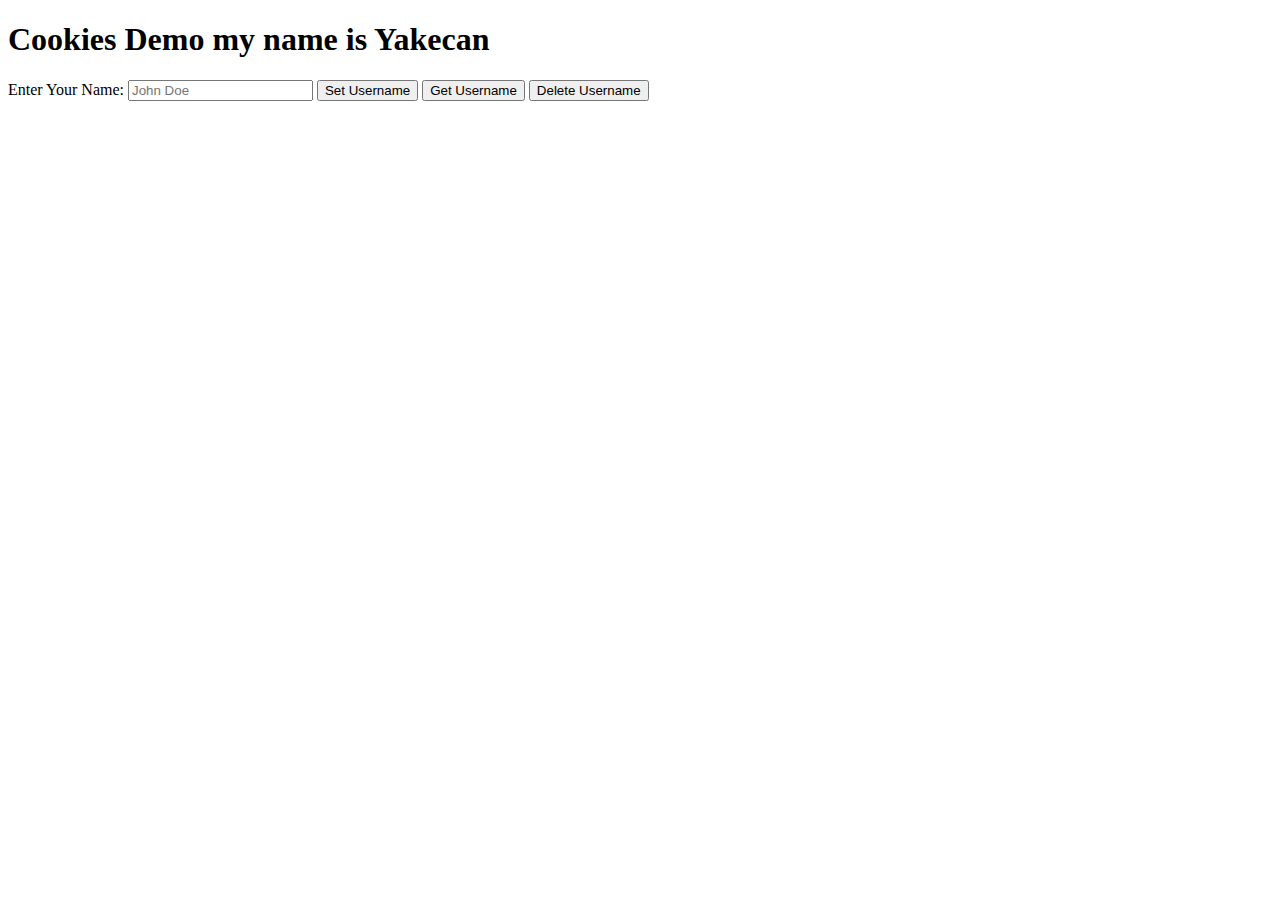
==== index.html @ df2193fa "Add files via upload" ====
<!DOCTYPE html>

<html lang="en">

<head>

    <meta charset="UTF-8">

    <meta name="viewport" content="width=device-width, initial-scale=1.0">

    <title>Cookies Demo</title>

    <link rel="stylesheet" href="styles.css">

</head>

<body>

    <div class="container">

        <h1>Cookies Demo my name is Yakecan</h1>

 

        <div id="cookieInfo">

            <label for="usernameInput">Enter Your Name:</label>

            <input type="text" id="usernameInput" placeholder="John Doe">

            <button onclick="setUsername()">Set Username</button>

            <button onclick="getUsername()">Get Username</button>

            <button onclick="deleteUsername()">Delete Username</button>

            <p id="usernameDisplay"></p>

        </div>

    </div>

    <script src="script.js"></script>

</body>

</html>
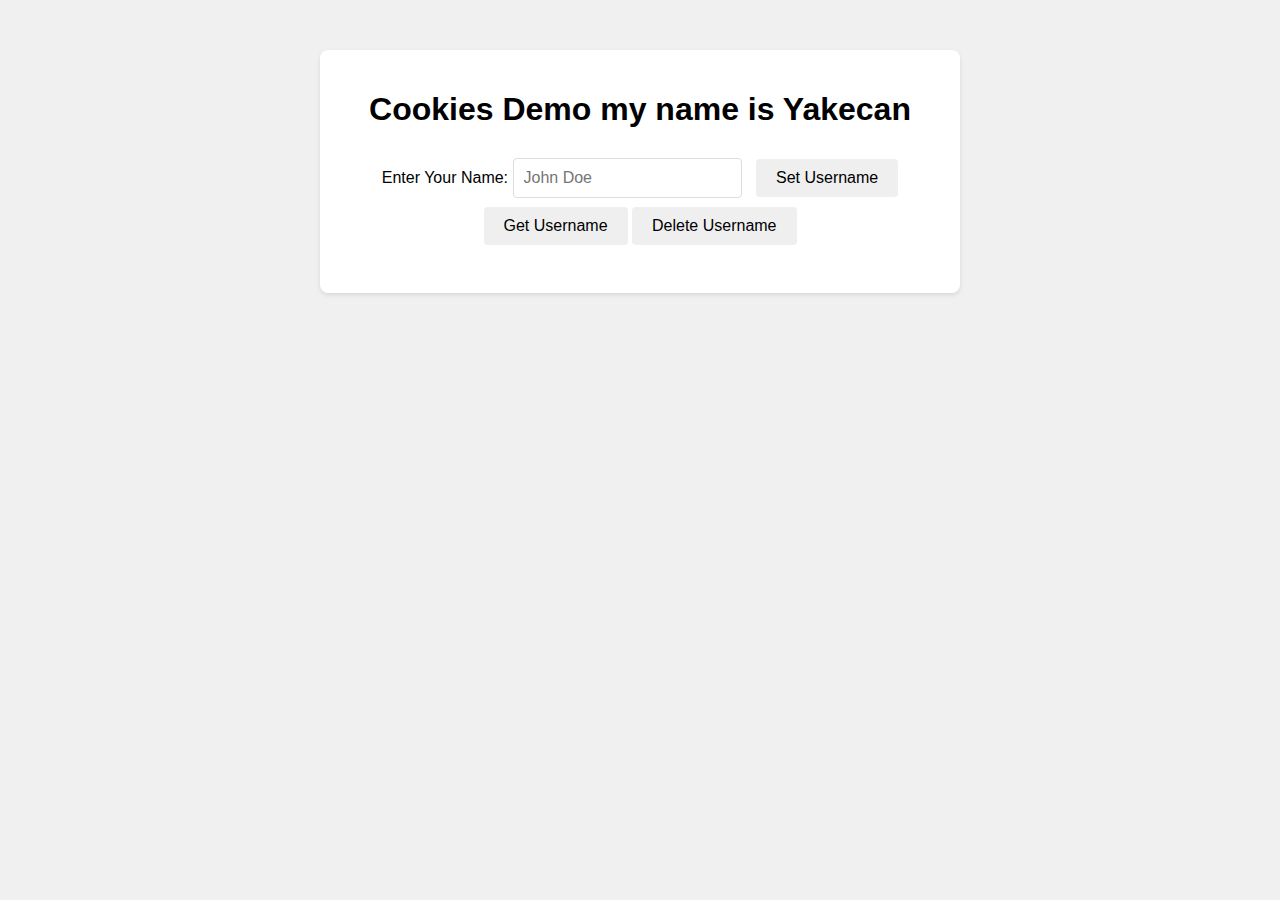
==== commit 7a0ec972: "Add files via upload" ====
--- a/index.html
+++ b/index.html
@@ -10,7 +10,7 @@
 
     <title>Cookies Demo</title>
 
-    <link rel="stylesheet" href="styles.css">
+    <link rel="stylesheet" href="style.css">
 
 </head>
 
--- a/style.css
+++ b/style.css
@@ -0,0 +1,51 @@
+body {
+    font-family: Arial, sans-serif;
+    background-color: #f0f0f0;
+    margin: 0;
+    padding: 0;
+}
+
+.container {
+    max-width: 600px;
+    margin: 50px auto;
+    padding: 20px;
+    background-color: #fff;
+    border-radius: 8px;
+    box-shadow: 0 2px 4px rgba(0, 0, 0, 0.1);
+}
+
+h1 {
+    text-align: center;
+}
+
+#cookieInfo {
+    text-align: center;
+    margin-top: 30px;
+}
+
+input[type="text"] {
+    padding: 10px;
+    font-size: 16px;
+    border: 1px solid #ddd;
+    border-radius: 4px;
+    margin-right: 10px;
+}
+
+button {
+    padding: 10px 20px;
+    font-size: 16px;
+    border: none;
+    border-radius: 4px;
+    cursor: pointer;
+    margin-bottom: 10px;
+}
+
+button:hover {
+    background-color: #007bff;
+    color: #fff;
+}
+
+#usernameDisplay {
+    font-size: 18px;
+    font-weight: bold;
+}
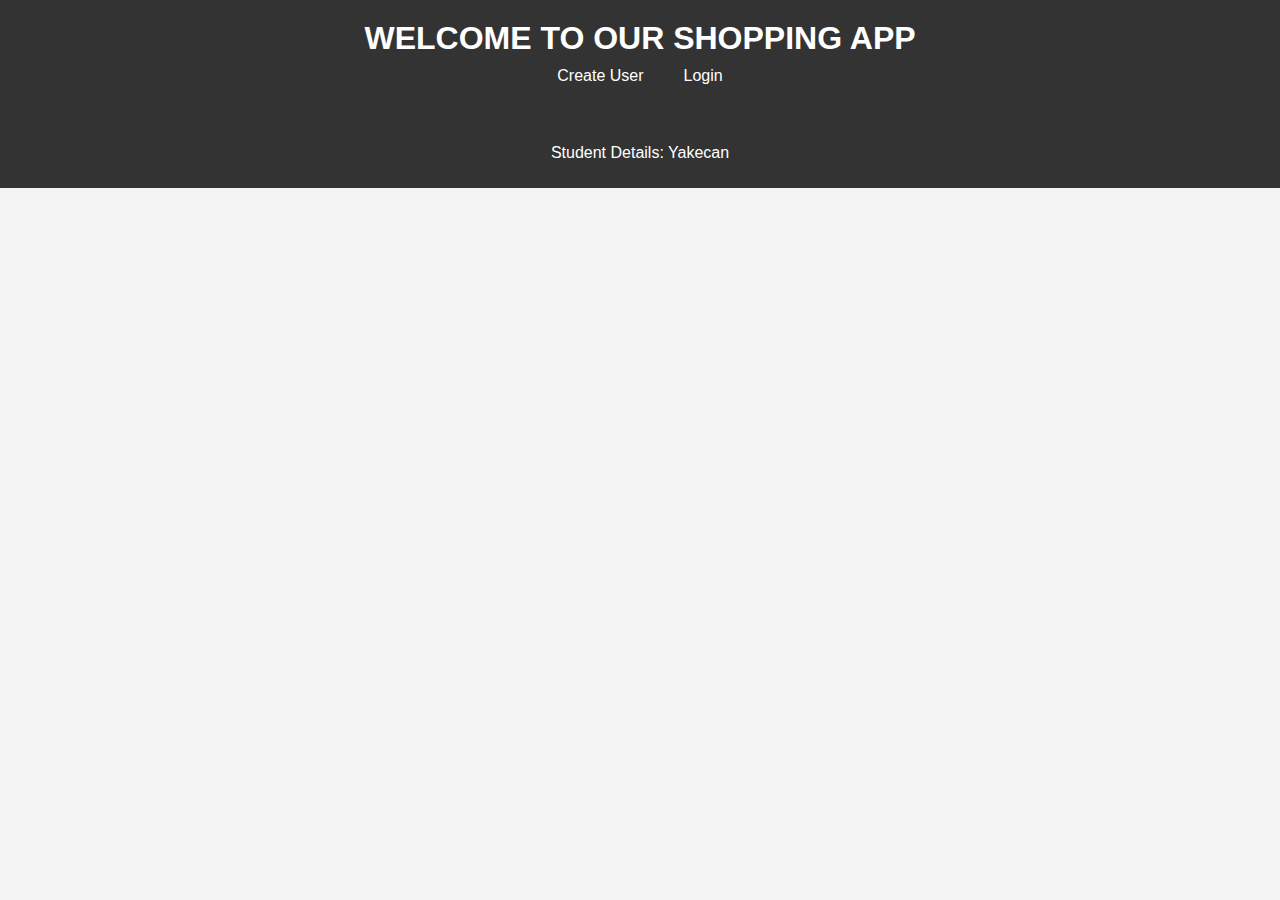
==== commit 9c16d181: "Add files via upload" ====
--- a/index.html
+++ b/index.html
@@ -1,47 +1,43 @@
 <!DOCTYPE html>
+<html lang="en">
+<head>
+    <meta charset="UTF-8">
+    <meta name="viewport" content="width=device-width, initial-scale=1.0">
+    <title>Shopping App</title>
+    <link rel="stylesheet" href="style.css">
+    
+</head>
+<body>
+    <header>
+        <h1>Welcome to our Shopping App</h1>
+        <nav>
+            <ul>
+                <li><a href="#" onclick="showPage('createUserPage')">Create User</a></li>
+                <li><a href="#" onclick="showPage('loginPage')">Login</a></li>
+                
+            </ul>
+        </nav>
+    </header>
 
-<html lang="en">
-
-<head>
-
-    <meta charset="UTF-8">
-
-    <meta name="viewport" content="width=device-width, initial-scale=1.0">
-
-    <title>Cookies Demo</title>
-
-    <link rel="stylesheet" href="style.css">
-
-</head>
-
-<body>
-
-    <div class="container">
-
-        <h1>Cookies Demo my name is Yakecan</h1>
-
- 
-
-        <div id="cookieInfo">
-
-            <label for="usernameInput">Enter Your Name:</label>
-
-            <input type="text" id="usernameInput" placeholder="John Doe">
-
-            <button onclick="setUsername()">Set Username</button>
-
-            <button onclick="getUsername()">Get Username</button>
-
-            <button onclick="deleteUsername()">Delete Username</button>
-
-            <p id="usernameDisplay"></p>
-
-        </div>
-
+    <div id="createUserPage" class="page center">
+        <h2>Create New User</h2>
+        <input type="text" id="username" placeholder="Username">
+        <input type="password" id="password" placeholder="Password">
+        <button onclick="createUser()">Create User</button>
     </div>
+    
+    <div id="loginPage" class="page center">
+        <h2>Login</h2>
+        <input type="text" id="loginUsername" placeholder="Username">
+        <input type="password" id="loginPassword" placeholder="Password">
+        <button onclick="login()">Login</button>
+    </div>
+    
+    <footer>
+        <p>Student Details: Yakecan</p>
+    </footer>
 
     <script src="script.js"></script>
-
+   
 </body>
-
 </html>--- a/style.css
+++ b/style.css
@@ -1,51 +1,235 @@
-body {
-    font-family: Arial, sans-serif;
-    background-color: #f0f0f0;
-    margin: 0;
-    padding: 0;
-}
-
-.container {
-    max-width: 600px;
-    margin: 50px auto;
-    padding: 20px;
-    background-color: #fff;
-    border-radius: 8px;
-    box-shadow: 0 2px 4px rgba(0, 0, 0, 0.1);
-}
-
-h1 {
-    text-align: center;
-}
-
-#cookieInfo {
-    text-align: center;
-    margin-top: 30px;
-}
-
-input[type="text"] {
-    padding: 10px;
-    font-size: 16px;
-    border: 1px solid #ddd;
-    border-radius: 4px;
-    margin-right: 10px;
-}
-
-button {
-    padding: 10px 20px;
-    font-size: 16px;
-    border: none;
-    border-radius: 4px;
-    cursor: pointer;
-    margin-bottom: 10px;
-}
-
-button:hover {
-    background-color: #007bff;
-    color: #fff;
-}
-
-#usernameDisplay {
-    font-size: 18px;
-    font-weight: bold;
-}
+/* Yakecan */
+body {
+    font-family: Arial, sans-serif;
+    background-color: #f4f4f4;
+    margin: 0;
+    padding: 0;
+}
+.center {
+    display: flex;
+    flex-direction: column;
+    justify-content: center;
+    align-items: center;
+    height: 100vh;
+    text-align: center;
+}
+header {
+    background-color: #333;
+    color: #fff;
+    padding: 20px;
+}
+header h1 {  
+    margin: 0;   
+    font-size: 2em;  
+    font-weight: bold;  
+    text-transform: uppercase;   
+    display: flex;  
+    justify-content: center;  
+    align-items: center;  
+}  
+nav {  
+    background-color: #333;   
+}  
+  
+nav ul {  
+    list-style-type: none;  
+    margin: 0;  
+    padding: 0;  
+    display: flex;   
+    justify-content: center;   
+}  
+  
+
+nav ul li {  
+    display: inline-flex; 
+    align-items: center; 
+    margin-right: 10px;  
+    position: relative;   
+}  
+  
+nav ul li:last-child {  
+    margin-right: 0;  
+}  
+  
+ 
+nav ul li a {  
+    color: #fff;  
+    text-decoration: none;  
+    padding: 10px 15px;   
+    display: block;  
+    transition: all 0.3s ease;  
+    border-bottom: 3px solid transparent; 
+}  
+  
+  
+nav ul li a:hover {  
+    color: #f00; 
+    border-bottom-color: #f00; 
+}  
+  
+ 
+nav ul li a::after {  
+    content: '';  
+    display: block;  
+    width: 0;  
+    height: 2px;  
+    background: #f00;  
+    transition: width 0.3s;  
+    position: absolute;  
+    bottom: 0;  
+    left: 50%;  
+    transform: translateX(-50%);  
+}  
+  
+nav ul li a:hover::after {  
+    width: 100%; 
+}  
+
+.page {
+    display: none;
+    padding: 20px;
+}
+
+footer {
+    background-color: #333;
+    color: #fff;
+    text-align: center;
+    padding: 10px;
+}
+
+
+.container, .cart {  
+    display: block; 
+}  
+  
+
+.container {
+    width: 80%;
+    margin: 0 auto;
+    padding: 20px;
+    background-color: #fff;
+    box-shadow: 0 0 10px rgba(0, 0, 0, 0.1);
+    border-radius: 8px;
+}
+  
+.cart {  
+      
+    width: 80%;
+    margin: 0 auto;
+    padding: 20px;
+    background-color: #40dba8;
+    box-shadow: 0 0 10px rgba(0, 0, 0, 0.1);
+    border-radius: 8px;
+}  
+  
+ 
+.clearfix::after {  
+    content: "";  
+    display: table;  
+    clear: both;  
+}  
+h3, h4 {
+    text-align: center;
+    color: #333;
+}
+
+.products {  
+    display: flex;  
+    justify-content: space-around;   
+    flex-wrap: wrap;  
+    padding: 10px;  
+}  
+  
+.product, .cart-item {  
+    display: flex;  
+    flex-direction: column;   
+    align-items: center;   
+    padding: 10px;  
+    margin: 10px;   
+    border: 1px solid #ddd;   
+    border-radius: 4px;   
+    background-color: #fafafa;
+    width: 200px; 
+    box-sizing: border-box;
+} 
+
+  
+
+.product p {  
+    
+    overflow-y: auto;  
+    padding: 10px; 
+    margin: 0;
+    height: 100%; 
+}  
+  
+
+.product p::-webkit-scrollbar {  
+    width: 10px;  
+}  
+  
+.product p::-webkit-scrollbar-track {  
+    background: #f1f1f1;   
+}  
+   
+.product p::-webkit-scrollbar-thumb {  
+    background: #888;   
+}  
+  
+.product p::-webkit-scrollbar-thumb:hover {  
+    background: #555;   
+}
+.quantity-controls {
+    display: flex;
+    align-items: center;
+    margin-top: 10px;
+}
+
+.quantity-controls button {
+    padding: 5px 10px;
+    border: none;
+    border-radius: 4px;
+    background-color: #007bff;
+    color: white;
+    cursor: pointer;
+    transition: background-color 0.3s;
+}
+
+.quantity-controls button:hover {
+    background-color: #0056b3;
+}
+
+.quantity-controls .quantity {
+    margin: 0 10px;
+    font-size: 1.2em;
+}
+
+.total {
+    text-align: right;
+    font-size: 1.2em;
+    margin-top: 20px;
+    color: #333;
+}
+
+button {
+    padding: 10px 20px;
+    border: none;
+    border-radius: 4px;
+    background-color: #28a745;
+    color: white;
+    cursor: pointer;
+    transition: background-color 0.3s;
+    margin-top: 10px;
+}
+
+button:hover {
+    background-color: #218838;
+}
+
+button#clear-cart {
+    background-color: #dc3545;
+}
+
+button#clear-cart:hover {
+    background-color: #c82333;
+}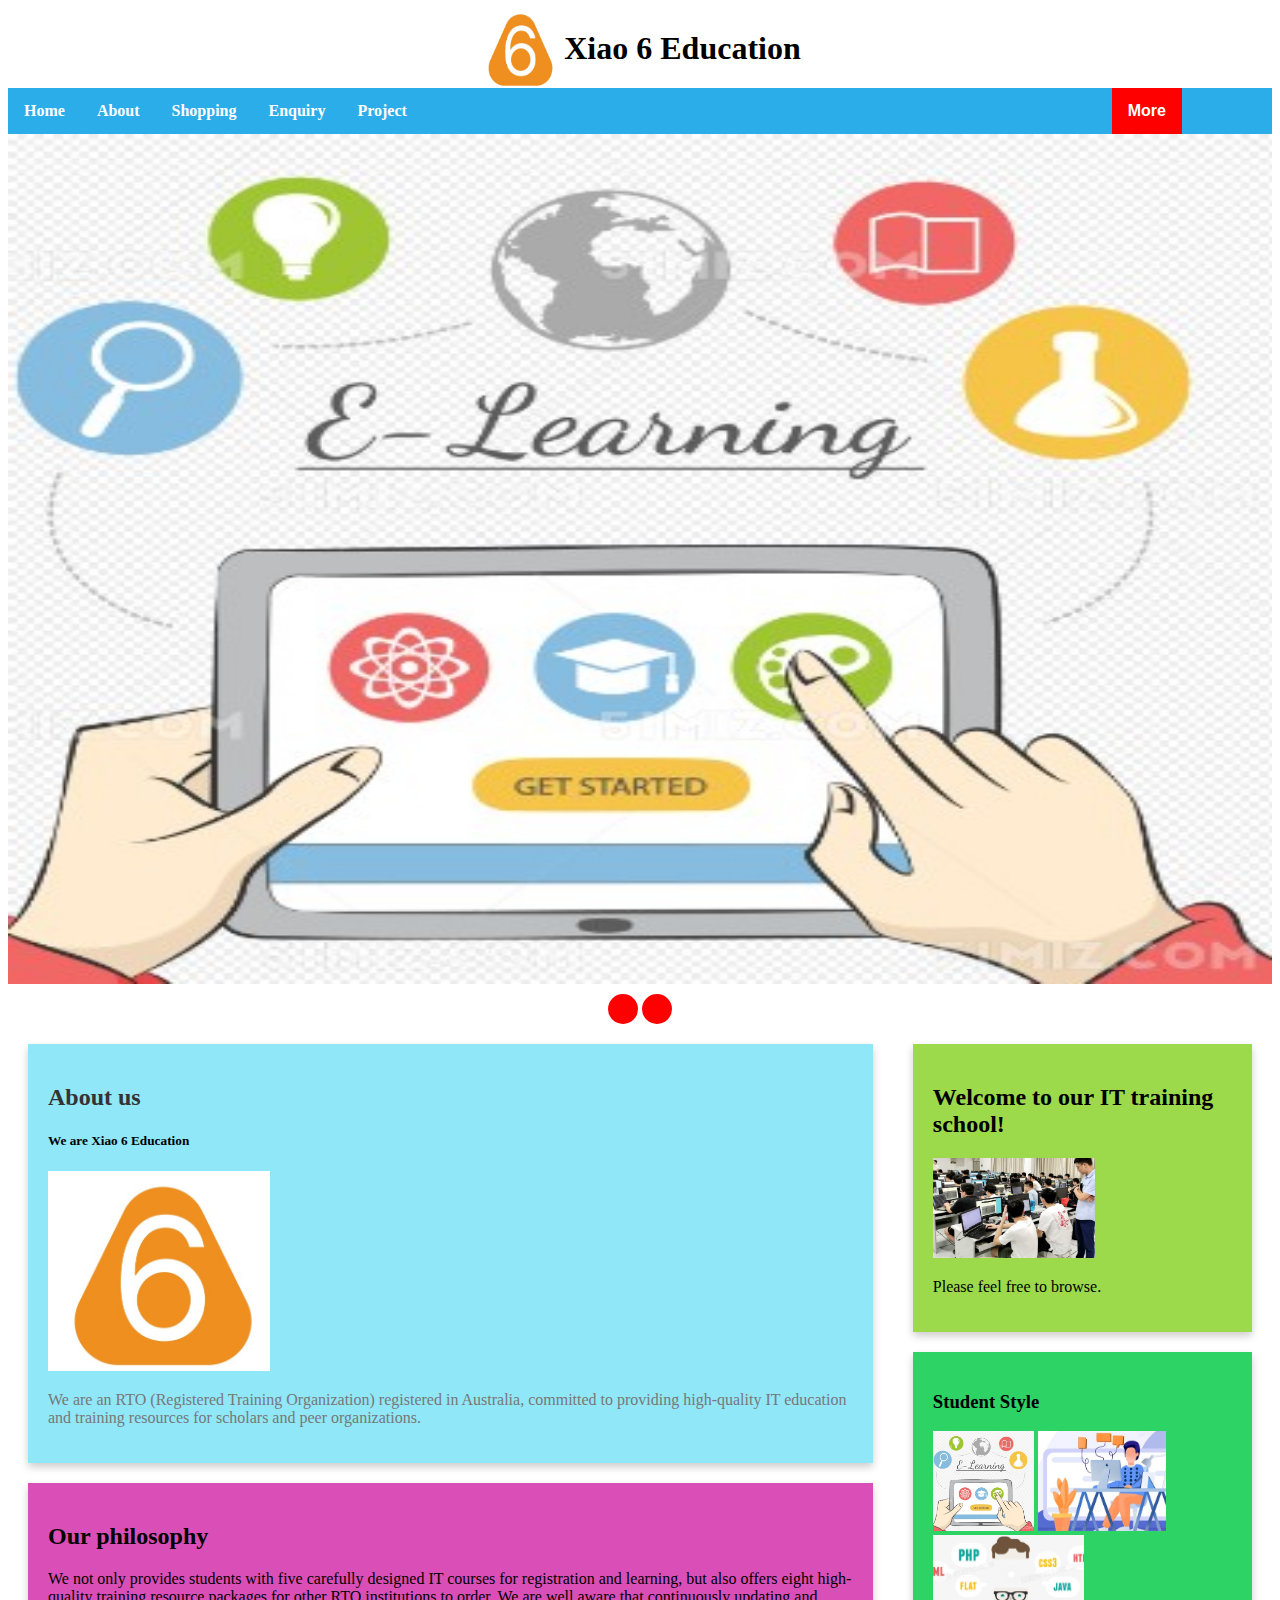
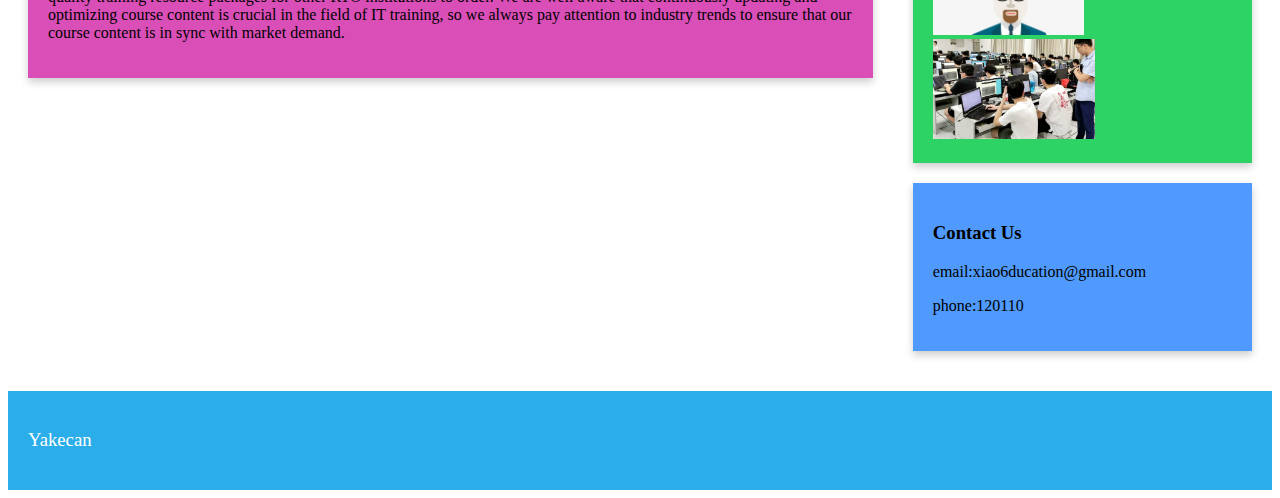
==== commit 29c17bbd: "Add files via upload" ====
--- a/index.html
+++ b/index.html
@@ -1,43 +1,84 @@
-<!DOCTYPE html>
-<html lang="en">
+<!DOCTYPE html>  
+<html lang="en">  
 <head>
-    <meta charset="UTF-8">
-    <meta name="viewport" content="width=device-width, initial-scale=1.0">
-    <title>Shopping App</title>
-    <link rel="stylesheet" href="style.css">
-    
-</head>
+    <link rel="stylesheet" href="1.css">   
+    <meta charset="UTF-8">  
+    <meta name="viewport" content="width=device-width, initial-scale=1.0">  
+    <title>Xiao6 Education</title>  
+</head>  
 <body>
-    <header>
-        <h1>Welcome to our Shopping App</h1>
-        <nav>
-            <ul>
-                <li><a href="#" onclick="showPage('createUserPage')">Create User</a></li>
-                <li><a href="#" onclick="showPage('loginPage')">Login</a></li>
-                
-            </ul>
-        </nav>
-    </header>
-
-    <div id="createUserPage" class="page center">
-        <h2>Create New User</h2>
-        <input type="text" id="username" placeholder="Username">
-        <input type="password" id="password" placeholder="Password">
-        <button onclick="createUser()">Create User</button>
+    <div class="header">
+        <img src="logo.jpg" width="80px" height="80px"><h1>Xiao 6 Education</h1>
+      </div>
+      <div class="topnav">
+        <a href="index.html">Home</a>
+        <a href="about.html">About</a>
+        <a href="courseware.html">Shopping</a>
+        <a href="enquiry.html">Enquiry</a>
+        <a href="project.html">Project</a>
+        <div class="dropdown" style="float:right">  
+            <button onclick="toggleDropdown()" class="dropbtn">More</button>  
+            <div id="myDropdown" class="dropdown-content">  
+              <a href="login.html">Login</a>  
+              <a href="register.html">Register</a>
+                 
+            </div>  
+        </div>
+    </div>         
+    <div class="carousel">  
+      <div class="carousel-item active">  
+        <img src="l1.jpg" alt="1">  
+      </div>  
+      <div class="carousel-item">  
+        <img src="l2.jpg" alt="2">  
+      </div>  
+      <div class="carousel-item">  
+        <img src="l3.jpg" alt="3">  
+      </div>  
     </div>
-    
-    <div id="loginPage" class="page center">
-        <h2>Login</h2>
-        <input type="text" id="loginUsername" placeholder="Username">
-        <input type="password" id="loginPassword" placeholder="Password">
-        <button onclick="login()">Login</button>
+    <div class="carousel-controls">  
+      <button id="prev">Previous</button>  
+      <button id="next">next</button>  
     </div>
-    
-    <footer>
-        <p>Student Details: Yakecan</p>
-    </footer>
-
-    <script src="script.js"></script>
-   
+ <script src="lunbo.js"></script>       
+    <div class="row">
+      <div class="leftcolumn">
+        <div class="card">
+          <h2>About us</h2>
+          <h5>We are Xiao 6 Education</h5>
+          <img src="logo.jpg" alt="1" style="height: 200px;">
+          <p>We are an RTO (Registered Training Organization) registered in Australia, committed to providing high-quality IT education and training resources for scholars and peer organizations.</p>
+        
+        </div>
+        <div class="card2">
+          <h2>Our philosophy</h2>
+          <p>We not only provides students with five carefully designed IT courses for registration and learning, but also offers eight high-quality training resource packages for other RTO institutions to order. We are well aware that continuously updating and optimizing course content is crucial in the field of IT training, so we always pay attention to industry trends to ensure that our course content is in sync with market demand.</p>
+          <p></p>
+        </div>
+      </div>
+      <div class="rightcolumn">
+        <div class="card3">
+          <h2>Welcome to our IT training school!</h2>
+          <img src="l4.jpg" alt="1" style="height: 100px;">
+          <p>Please feel free to browse.</p>
+        </div>
+        <div class="card4">
+          <h3>Student Style</h3>
+          <img src="l1.jpg" alt="1" style="height: 100px;">
+          <img src="l2.jpg" alt="1" style="height: 100px;">
+          <img src="l3.jpg" alt="1" style="height: 100px;">
+          <img src="l4.jpg" alt="1" style="height: 100px;">
+        </div>
+        <div class="card5">
+          <h3>Contact Us</h3>
+          <p>email:xiao6ducation@gmail.com</p>
+          <p>phone:120110</p>
+        </div>
+      </div>
+    </div>  
+ <div class="footer">
+  <h3>Yakecan</h3>
+ </div>
+<script src="cart.js"></script>   
 </body>
-</html>+</html>
--- a/1.css
+++ b/1.css
@@ -0,0 +1,550 @@
+/*Honorary Production by Zekrom*/ 
+/*Title and Navigation Bar*/
+.header{
+    display: flex; 
+    justify-content: center; 
+    align-items: center;   
+    text-align: center; 
+}
+.header img {
+    margin-right: 5px;
+}
+.topnav {  
+    overflow: hidden;  
+    background-color: rgb(43, 173, 233);
+    font-weight: 900;  
+  }  
+    
+  .topnav a {  
+    float: left;  
+    display: block;  
+    color: white;  
+    text-align: center;  
+    padding: 14px 16px;  
+    text-decoration: none;
+    font-weight: 900;  
+  }  
+    
+  .topnav a:hover {  
+    background-color: orangered;  
+    color: white;  
+  }  
+    
+  .dropbtn {  
+    background-color: red;
+    display: block;  
+    color: white;  
+    padding: 14px 16px;  
+    border: none;  
+    cursor: pointer;
+    margin-right: 90px;
+    font-weight: 900;
+    font-size: medium;    
+}
+.dropbtn:hover {   
+  background-color: orangered;  
+  color: white;  
+}
+  
+/* Container style for dropdown content (hidden by default)*/  
+.dropdown-content {  
+    display: none;  
+    position: absolute;
+    background-color: #f9f9f9;  
+    min-width: 160px;  
+    box-shadow: 0px 8px 16px 0px rgba(0,0,0,0.2);  
+    z-index: 1;  
+}  
+  
+/* Link style for dropdown content */  
+.dropdown-content a {  
+    color: black;  
+    padding: 12px 16px;  
+    text-decoration: none;  
+    display: block;  
+    text-align: left;  
+}  
+  
+/* Hover effect of dropdown content links */  
+.dropdown-content a:hover {background-color: red}  
+  
+/* Display the style of dropdown content (when triggered) */  
+.show {display:block;}
+
+.container {
+  max-width: 600px;
+  margin: 50px auto;
+  padding: 20px;
+  background-color: #fff;
+  border-radius: 8px;
+  box-shadow: 0 2px 4px rgba(0, 0, 0, 0.1);
+}
+h1 {
+  text-align: center;
+}
+/*The carousel of the homepage*/
+.carousel {  
+  position: relative;
+  max-width: 100%;  
+  width: auto;  
+  height: 850px;
+  overflow: hidden;  
+} 
+.carousel img {  
+  width: 100%;  
+  height: 100%;   
+  display: block; /* Display images as block level elements to avoid blank spaces at the bottom */  
+}  
+.carousel-item {  
+  position: absolute;
+  width: 100%;  
+  height: 100%;  
+  opacity: 0;  
+  transition: opacity 1s;
+  display: block;  
+}  
+.carousel-item.active {  
+  opacity: 1;  
+}  
+.carousel-controls {  
+  text-align: center;  
+  margin-top: 10px;  
+}  
+.carousel-controls button {  
+  border: none;  
+  background-color:red;  
+  color: #fff;   
+  cursor: pointer;  
+  padding: 10px; 
+  font-size: 0;   
+  width: 30px;  
+  height: 30px;  
+  border-radius: 50%;  
+  outline: none;  
+  transition: background-color 0.3s ease;   
+}  
+.carousel-controls button:hover {  
+  background-color: orangered;  
+}
+.clearfix::after {  
+  content: "";  
+  display: table;  
+  clear: both;  
+}  
+  
+/*Messages on the homepage*/ 
+.leftcolumn {  
+  float: left;  
+  width: 70%; 
+   
+  padding: 20px;  
+  box-sizing: border-box;  
+}  
+  
+ 
+.rightcolumn {  
+  float: right;  
+  width: 30%; 
+ 
+  padding: 20px;  
+  box-sizing: border-box;  
+}  
+  
+ 
+.card {  
+  background-color: rgb(144, 231, 247);  
+  padding: 20px;  
+  margin-bottom: 20px;  
+  box-shadow: 0 4px 8px 0 rgba(0, 0, 0, 0.2);  
+}  
+.card2 {  
+  background-color: rgb(218, 79, 183);  
+  padding: 20px;  
+  margin-bottom: 20px;  
+  box-shadow: 0 4px 8px 0 rgba(0, 0, 0, 0.2);  
+} .card3 {  
+  background-color: rgb(156, 218, 76);  
+  padding: 20px;  
+  margin-bottom: 20px;  
+  box-shadow: 0 4px 8px 0 rgba(0, 0, 0, 0.2);  
+} .card4 {  
+  background-color: rgb(45, 212, 101);  
+  padding: 20px;  
+  margin-bottom: 20px;  
+  box-shadow: 0 4px 8px 0 rgba(0, 0, 0, 0.2);  
+} .card5 {  
+  background-color: rgb(79, 154, 252);  
+  padding: 20px;  
+  margin-bottom: 20px;  
+  box-shadow: 0 4px 8px 0 rgba(0, 0, 0, 0.2);  
+}  
+
+.card h2, .card h3 {  
+  color: #333;  
+}  
+  
+
+.card p {  
+  color: #777;  
+}  
+  
+ 
+.fakeimg {  
+  height: 200px;   
+  background: #aaa;  
+  color: rgb(255, 255, 255);  
+  font-size: 25px;  
+  text-align: center;  
+  line-height: 200px; 
+}  
+  
+
+.rightcolumn .fakeimg {  
+  height: 100px;  
+  line-height: 100px;  
+}
+/*About pages*/
+.about {  
+  display: flex;  
+  align-items: center;  
+  justify-content: space-between;   
+  padding: 10px; 
+  margin-bottom: 20px;
+  margin-top: 20px;  
+} 
+.about h2 {  
+  font-size: 40px;  
+  font-family: 'Arial', sans-serif;  
+  font-weight: bold;   
+  color: #d32424;  
+  text-align: center; 
+  
+} 
+
+.about_text {  
+  width: 50%;   
+  font-size: 25px;  
+  text-align: center;  
+}  
+
+.about_image {  
+  width: 45%; 
+}  
+
+.about_image img {  
+  width: 100%; 
+  height: auto;   
+}
+ 
+/*login form */
+form {  
+        display: flex;  
+        flex-direction: column;  
+        align-items: center;
+        min-height: 70vh ; 
+    }  
+/*Shopping Cart Related*/      
+    .cart-items {  
+        margin-top: 20px;  
+        border: 1px solid #ccc;  
+        padding: 20px;  
+      }  
+      .cart-item {  
+        display: flex;  
+        justify-content: space-between;  
+        align-items: center;  
+        margin-bottom: 20px;  
+      } 
+      #cart-summary span {  
+        font-size: 30px;  
+    } 
+      .cart-item-quantity,  
+      .cart-item-price {  
+        margin-left: 20px;  
+      }  
+      #cart-summary {  
+        margin-top: 20px;  
+        border: 1px solid #ccc;  
+        padding: 10px;  
+      }  
+      .cart-summary-item {  
+        display: flex;  
+        justify-content: space-between;  
+        align-items: center;  
+      }
+      .products, .cart {  
+      margin-bottom: 20px; 
+    }  
+      
+    .products {  
+      display: flex;  
+      flex-wrap: wrap; /* If the number of products exceeds four, they will be displayed in a new lines */  
+      justify-content: space-between; /* Uniformly distributed items, but the spacing between the first and last items and the edge of the container may not be uniform */    
+    }  
+      
+    .product {  
+      flex: 0 0 20%;   
+      margin: 20px;   
+      text-align: center;  
+      box-sizing: border-box;
+      height: 240px;  
+      border: 1px solid #ccc;   
+      padding: 10px;  
+    }
+    .product2 {
+      background-color: #f75f5f;  
+      flex: 0 0 20%;   
+      margin: 20px;   
+      text-align: center;  
+      box-sizing: border-box;
+      height: 240px;  
+      border: 1px solid #f75f5f;   
+      padding: 10px;  
+    }
+    
+      
+   
+      
+    .course {  
+      display: flex;   
+      align-items: flex-start;  
+      border: 1px solid #ccc;  
+      padding: 10px;  
+      box-sizing: border-box; / 
+  }  
+    
+  .course_pic {  
+      flex: 0 0 auto; 
+      margin-right: 10px;  
+  }  
+    
+  .course_pic img {  
+      width: 300px; 
+      height: auto;   
+  }  
+    
+  .course_content {  
+      flex: 1 1 auto;   
+      display: flex;   
+      flex-direction: column; 
+      align-items: flex-start;   
+  }  
+    
+  .register_button {  
+      margin-top: 20px;   
+  }
+/*project*/
+.container5 {  
+  display: flex;  
+  justify-content: space-around; /* Or use space best, Center, etc */  
+  align-items: center;  
+  flex-wrap: wrap; /* If line breaks are needed */  
+}  
+
+.box { 
+  background-color: #71c9ce; 
+  flex: 0 0 20%;  
+  text-align: center;  
+  margin: 10px;  
+  border: 1px solid #71c9ce;  
+  padding: 10px;  
+  box-sizing: border-box;
+  height: 500px;  
+} 
+.box2 {
+  background-color: #a6e3e9;  
+  flex: 0 0 20%;  
+  text-align: center;  
+  margin: 10px;  
+  border: 1px solid #a6e3e9;  
+  padding: 10px;  
+  box-sizing: border-box;
+  height: 500px;  
+}  
+
+.circle-image {  
+  border-radius: 50%; /* Circular image */  
+  width: 150px;   
+  height: 150px;  
+  object-fit: cover; 
+  margin-top: 10px;  
+}  
+
+.box p {  
+  margin-top: 10px;   
+}
+/*To Do Items*/
+#addDiv {
+  width: 600px;
+  height: 40px;
+  display: flex;
+  margin: 20px auto;
+  justify-content: space-between;
+}
+#addDiv>input {
+  width: 79%;
+}
+#addDiv>button {
+  width: 20%;
+  background-color: orange;
+  color: white;
+  border: none;
+}
+#addDiv>button:active {
+  /* Set pseudo class flag*/
+  background-color: gray;
+}
+
+#container6 {
+  display: flex;
+  /*Center two child elements together*/
+  justify-content: center;
+  margin-bottom: 220px;
+}
+#todo {
+  width: 300px;
+}
+#done {
+  width: 300px;
+}
+#todo>h2,
+#done>h2 {
+  height: 40px;
+  background-color: black;
+  color: white;
+  text-align: center;
+  font-size: 20px;
+  line-height: 40px;
+}
+.row1 {
+  height:40px;
+  display:flex;
+  /*Alignment method*/
+  align-items: center;
+}
+.row1>input {
+  margin: 10px;
+}
+.row1>span {
+  width: 60%;
+}
+.row1>button {
+  width: 45;
+  height:30px;
+}
+
+/*calculator*/ 
+.calculator {
+ padding: 30px;
+ display: flex;
+ justify-content: center;
+}
+
+td {
+ width: 20%;
+ padding: 5px;
+}
+
+table {
+ border-radius: 16px;
+ background: #EAECF3;
+ padding: 5px;
+      }
+
+.button {
+ width: 100%;
+ height: 40px;
+ border: 0;
+ border-radius: 16px;
+ box-shadow: inset 1px 1px 1px 0px rgb(230 244 255 / 80%), inset -1px -1px 1px 0px rgb(40 48 85 / 30%), 1px 1px 3px 0px rgb(40 50 85 / 10%);
+ user-select: none;
+ color: #283155;
+ text-shadow: 2px 1px 1px rgb(0 0 0 / 10%);
+ opacity: 2 !important;
+ cursor: pointer;
+ background-image: linear-gradient(135deg, #F4F5F6, #fff);
+ font-size: 16px;
+      }
+
+
+
+
+      .operator {
+          background-image: linear-gradient(133deg, #D9DCE8, #E2E4EF);
+          width: 100%;
+          height: 40px;
+          border: 0;
+          border-radius: 16px;
+          box-shadow: inset 1px 1px 1px 0px rgb(230 244 255 / 80%), inset -1px -1px 1px 0px rgb(40 48 85 / 30%), 1px 1px 3px 0px rgb(40 50 85 / 10%);
+          user-select: none;
+          color: #283155;
+          text-shadow: 2px 1px 1px rgb(0 0 0 / 10%);
+          opacity: 2 !important;
+          cursor: pointer;
+          background-image: linear-gradient(135deg, #F4F5F6, #fff);
+      }
+      .add {
+          height: 90px;
+      }
+      .del-button {
+          background-image: linear-gradient(133deg, #FFA80E, #FFC355);
+          color: #fff;
+          width: 100%;
+          height: 40px;
+          border: 0;
+          border-radius: 16px;
+          box-shadow: inset 1px 1px 1px 0px rgb(230 244 255 / 80%), inset -1px -1px 1px 0px rgb(40 48 85 / 30%), 1px 1px 3px 0px rgb(40 50 85 / 10%);
+          user-select: none;
+          color: #283155;
+          text-shadow: 2px 1px 1px rgb(0 0 0 / 10%);
+          opacity: 2 !important;
+          cursor: pointer;
+         
+          font-size: 16px;
+      }
+
+      .equal-button {
+          box-shadow: inset 1px 1px 1px 0px rgb(223 255 255 / 21%), inset -2px -2px 1px 0px rgb(40 49 85 / 30%), 1px 1px 3px 0px rgb(157 174 167 / 20%);
+          background: #4f6ef2;
+          color: #fff;
+          width: 100%;
+          height: 40px;
+          border: 0;
+          border-radius: 16px;
+          box-shadow: inset 1px 1px 1px 0px rgb(230 244 255 / 80%), inset -1px -1px 1px 0px rgb(40 48 85 / 30%), 1px 1px 3px 0px rgb(40 50 85 / 10%);
+          user-select: none;
+          color: #283155;
+          text-shadow: 2px 1px 1px rgb(0 0 0 / 10%);
+          opacity: 2 !important;
+          cursor: pointer;
+          
+          font-size: 16px;
+      }
+      .result {
+          padding-left: 10px;
+          height: 56px;
+          font-size: 20px;
+          border: 0;
+          border-radius: 18px;
+          background: #fff;
+          box-shadow: inset -1px -1px 1px 0 rgb(223 255 257 / 70%);
+          box-shadow: inset 1px 1px 1px 0 rgb(40 49 86 / 30%);
+          overflow: hidden;
+      }  
+/*footer*/
+  .footer {  
+    clear: both;  
+    width: 100%; 
+    background-color: rgb(43, 173, 233); 
+    color: white;    
+    padding: 20px;  
+    box-sizing: border-box;
+    display: flex; 
+    align-items: center;   
+  } 
+  .footer img {  
+    margin-right: 5px;
+}  
+  .footer h3 {
+    font-weight: 400;
+  }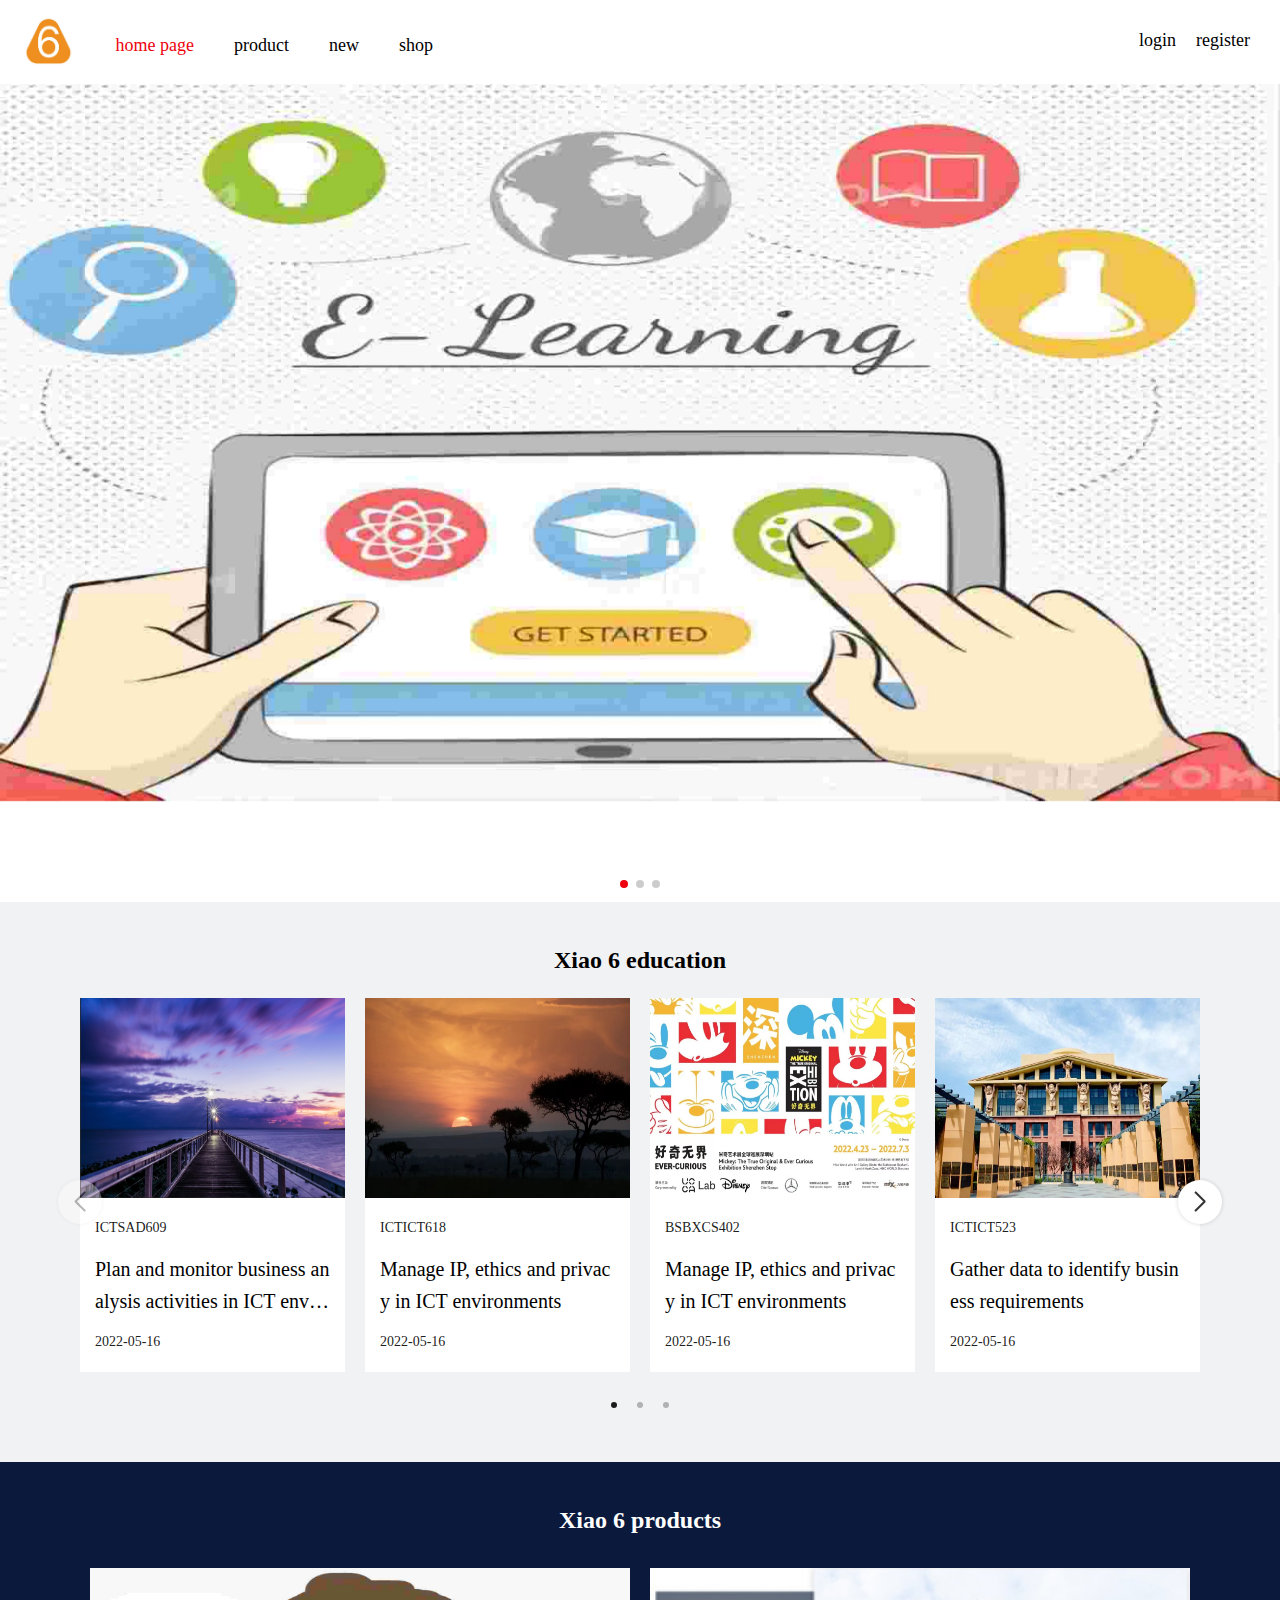
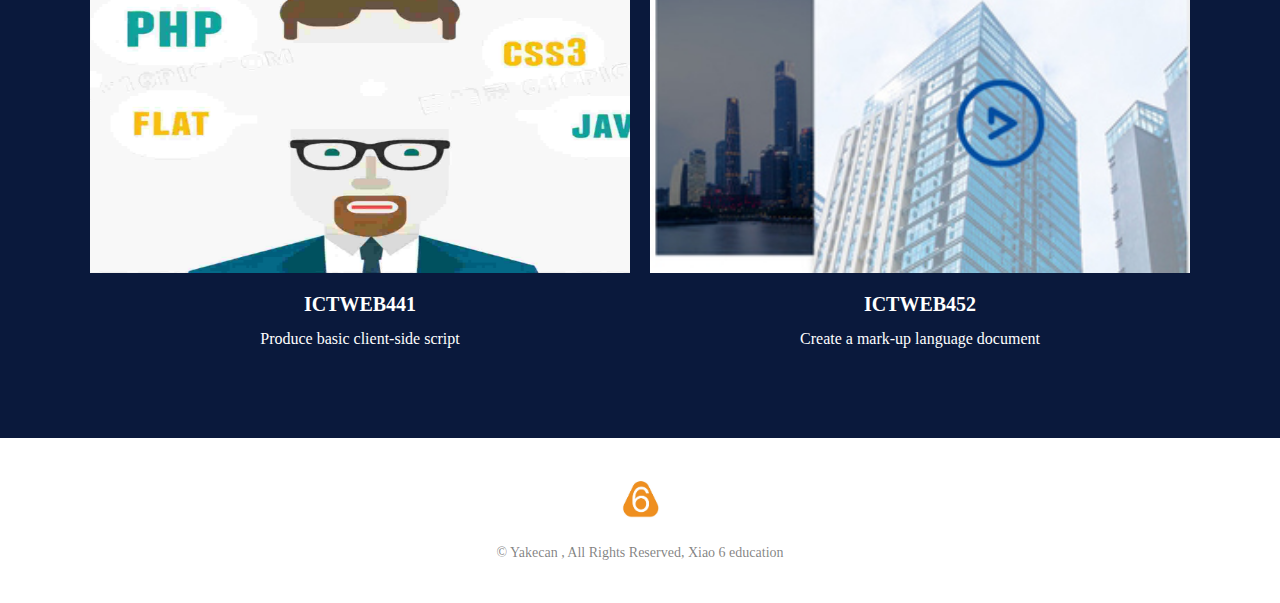
==== commit ee1af010: "Add files via upload" ====
--- a/index.html
+++ b/index.html
@@ -1,84 +1,187 @@
-<!DOCTYPE html>  
-<html lang="en">  
-<head>
-    <link rel="stylesheet" href="1.css">   
-    <meta charset="UTF-8">  
-    <meta name="viewport" content="width=device-width, initial-scale=1.0">  
-    <title>Xiao6 Education</title>  
-</head>  
-<body>
-    <div class="header">
-        <img src="logo.jpg" width="80px" height="80px"><h1>Xiao 6 Education</h1>
-      </div>
-      <div class="topnav">
-        <a href="index.html">Home</a>
-        <a href="about.html">About</a>
-        <a href="courseware.html">Shopping</a>
-        <a href="enquiry.html">Enquiry</a>
-        <a href="project.html">Project</a>
-        <div class="dropdown" style="float:right">  
-            <button onclick="toggleDropdown()" class="dropbtn">More</button>  
-            <div id="myDropdown" class="dropdown-content">  
-              <a href="login.html">Login</a>  
-              <a href="register.html">Register</a>
-                 
-            </div>  
-        </div>
-    </div>         
-    <div class="carousel">  
-      <div class="carousel-item active">  
-        <img src="l1.jpg" alt="1">  
-      </div>  
-      <div class="carousel-item">  
-        <img src="l2.jpg" alt="2">  
-      </div>  
-      <div class="carousel-item">  
-        <img src="l3.jpg" alt="3">  
-      </div>  
-    </div>
-    <div class="carousel-controls">  
-      <button id="prev">Previous</button>  
-      <button id="next">next</button>  
-    </div>
- <script src="lunbo.js"></script>       
-    <div class="row">
-      <div class="leftcolumn">
-        <div class="card">
-          <h2>About us</h2>
-          <h5>We are Xiao 6 Education</h5>
-          <img src="logo.jpg" alt="1" style="height: 200px;">
-          <p>We are an RTO (Registered Training Organization) registered in Australia, committed to providing high-quality IT education and training resources for scholars and peer organizations.</p>
-        
-        </div>
-        <div class="card2">
-          <h2>Our philosophy</h2>
-          <p>We not only provides students with five carefully designed IT courses for registration and learning, but also offers eight high-quality training resource packages for other RTO institutions to order. We are well aware that continuously updating and optimizing course content is crucial in the field of IT training, so we always pay attention to industry trends to ensure that our course content is in sync with market demand.</p>
-          <p></p>
-        </div>
-      </div>
-      <div class="rightcolumn">
-        <div class="card3">
-          <h2>Welcome to our IT training school!</h2>
-          <img src="l4.jpg" alt="1" style="height: 100px;">
-          <p>Please feel free to browse.</p>
-        </div>
-        <div class="card4">
-          <h3>Student Style</h3>
-          <img src="l1.jpg" alt="1" style="height: 100px;">
-          <img src="l2.jpg" alt="1" style="height: 100px;">
-          <img src="l3.jpg" alt="1" style="height: 100px;">
-          <img src="l4.jpg" alt="1" style="height: 100px;">
-        </div>
-        <div class="card5">
-          <h3>Contact Us</h3>
-          <p>email:xiao6ducation@gmail.com</p>
-          <p>phone:120110</p>
-        </div>
-      </div>
-    </div>  
- <div class="footer">
-  <h3>Yakecan</h3>
- </div>
-<script src="cart.js"></script>   
-</body>
-</html>
+<!DOCTYPE html>
+<html lang="en">
+
+<head>
+    <meta charset="UTF-8">
+    <meta http-equiv="X-UA-Compatible" content="IE=edge">
+    <meta name="viewport" content="width=device-width, initial-scale=1.0">
+    <title>home page</title>
+    <link rel="stylesheet" href="swiper-bundle.min.css">
+    <link rel="stylesheet" href="style.css">
+</head>
+
+<body>
+    <div class="header">
+        <div class="container cl">
+            <div class="left fl">
+                <a href="index.html" class="logo fl"><img src="logo.jpg" alt=""></a>
+
+                <ul class="menu fl">
+                    <li><a href="index.html" class="active">home page</a></li>
+                    <li><a href="product.html">product</a></li>
+                    <li><a href="new.html">new</a></li>
+                    <li><a href="shop.html">shop</a></li>
+                </ul>
+            </div>
+            <div class="right fr">
+                <ul>
+                    <li><a href="login.html">login</a></li>
+                    <li><a href="register.html">register</a></li>
+                </ul>
+            </div>
+        </div>
+    </div>
+
+    <div class="banner">
+        <div class="container">
+            <div class="swiper bannerSwiper">
+                <div class="swiper-wrapper">
+                    <div class="swiper-slide"><img src="4.jpg" alt=""></div>
+                    <div class="swiper-slide"><img src="5.jpg" alt=""></div>
+                    <div class="swiper-slide"><img src="3.jpg" alt=""></div>
+                </div>
+
+                <div class="swiper-pagination"></div>
+            </div>
+
+        </div>
+    </div>
+
+
+    <div class="news commPadding">
+        <div class="container">
+            <h1 class="commTitle">Xiao 6 education</h1>
+
+            <div class="Disney-news">
+                <div class="swiper newSwiper">
+                    <div class="swiper-wrapper">
+                        <div class="swiper-slide">
+                            <div class="img"><img src="1.jpg" alt=""></div>
+                            <div class="txt">
+                                <div class="tip">ICTSAD609</div>
+                                <div class="tit">Plan and monitor business analysis activities in ICT environments</div>
+                                <div class="time">2022-05-16</div>
+                            </div>
+                        </div>
+
+                        <div class="swiper-slide">
+                            <div class="img"><img src="news2.jpg" alt=""></div>
+                            <div class="txt">
+                                <div class="tip">ICTICT618</div>
+                                <div class="tit">Manage IP, ethics and privacy in ICT environments </div>
+                                <div class="time">2022-05-16</div>
+                            </div>
+                        </div>
+
+                        <div class="swiper-slide">
+                            <div class="img"><img src="news3.jpg" alt=""></div>
+                            <div class="txt">
+                                <div class="tip">BSBXCS402</div>
+                                <div class="tit">Manage IP, ethics and privacy in ICT environments </div>
+                                <div class="time">2022-05-16</div>
+                            </div>
+                        </div>
+
+                        <div class="swiper-slide">
+                            <div class="img"><img src="news4.jpg" alt=""></div>
+                            <div class="txt">
+                                <div class="tip">ICTICT523</div>
+                                <div class="tit">Gather data to identify business requirements </div>
+                                <div class="time">2022-05-16</div>
+                            </div>
+                        </div>
+
+                        <div class="swiper-slide">
+                            <div class="img"><img src="news5.jpg" alt=""></div>
+                            <div class="txt">
+                                <div class="tip">ICTWEB441</div>
+                                <div class="tit">Produce basic client-side script </div>
+                                <div class="time">2022-05-16</div>
+                            </div>
+                        </div>
+
+                        <div class="swiper-slide">
+                            <div class="img"><img src="news6.jpg" alt=""></div>
+                            <div class="txt">
+                                <div class="tip">ICTWEB452</div>
+                                <div class="tit">Create a mark-up language document </div>
+                                <div class="time">2022-05-16</div>
+                            </div>
+                        </div>
+                    </div>
+                </div>
+
+                <div class="swiper-pagination swiper-pagination-news"></div>
+
+                <div class="swiper-button-next swiper-button-next-news"></div>
+                <div class="swiper-button-prev swiper-button-prev-news"></div>
+            </div>
+        </div>
+    </div>
+
+    <div class="video commPadding">
+        <div class="container">
+            <div class="commTitle">Xiao 6 products</div>
+            <ul class="cl">
+                <li>
+                    <a href="#">
+                        <div class="img"><img src="3.jpg" alt=""></div>
+                        <h3>ICTWEB441</h3>
+                        <p>Produce basic client-side script</p>
+
+                    </a>
+                </li>
+                <li>
+                    <a href="#">
+                        <div class="img"><img src="2.jpg" alt=""></div>
+                        <h3>ICTWEB452</h3>
+                        <p>Create a mark-up language document</p>
+                    </a>
+                </li>
+            </ul>
+        </div>
+    </div>
+
+
+
+  
+    <div class="footer">
+        <div class="foot-logo">
+            <img src="logo.jpg" alt="">
+        </div>
+        
+        
+        <div class="statment">
+            <p>© Yakecan , All Rights Reserved, Xiao 6 education </p>
+        </div>
+    </div>
+
+
+    <script src="swiper-bundle.min.js"></script>
+    <script>
+       
+        var bannerSwiper = new Swiper(".bannerSwiper", {
+            pagination: {
+                el: ".swiper-pagination",
+            },
+            loop: true,
+        });
+        var newSwiper = new Swiper('.newSwiper', {
+            slidesPerView: 4,
+            spaceBetween: 20,
+            speed: 1000,
+            navigation: {
+                nextEl: '.swiper-button-next-news',
+                prevEl: '.swiper-button-prev-news',
+            },
+            pagination: {
+                el: '.swiper-pagination-news',
+                clickable: true,
+            },
+           
+        });
+    </script>
+
+</body>
+
+</html>--- a/style.css
+++ b/style.css
@@ -0,0 +1,695 @@
+@charset "UTF-8";
+* {
+  margin: 0;
+  padding: 0;
+  box-sizing: border-box;
+}
+
+html,
+body {
+  font-size: 16px;
+  color: #000;
+}
+
+ul,
+li {
+  list-style: none;
+}
+
+a {
+  color: #000;
+  text-decoration: none;
+}
+
+
+img {
+  max-width: 100%;
+}
+
+input,
+button,
+textarea,
+select,
+[role="button"] {
+  outline: 0;
+}
+
+.fl {
+  float: left;
+}
+
+.fr {
+  float: right;
+}
+
+
+.cl::after {
+  content: "";
+  clear: both;
+  display: block;
+  visibility: hidden;
+}
+
+.container {
+  max-width: 1600px;
+  margin: 0 auto;
+}
+
+.commPadding {
+  padding: 40px 80px;
+}
+
+.commTitle {
+  text-align: center;
+  font-size: 24px;
+  line-height: 1.5;
+  font-weight: 600;
+  margin-bottom: 20px;
+}
+
+.header {
+  padding: 15px 20px;
+  background-color: #fff;
+}
+
+.header .logo img {
+  height: 50px;
+}
+
+.header .menu {
+  margin-left: 20px;
+  margin-top: 15px;
+}
+
+.header .menu li {
+  float: left;
+}
+
+.header .menu li a {
+  display: block;
+  font-size: 18px;
+  padding: 5px 20px;
+}
+
+.header .menu li a.active {
+  color: #ed020e;
+}
+
+.header .right ul {
+  margin-top: 15px;
+}
+
+.header .right ul li {
+  float: left;
+}
+
+.header .right ul li a {
+  font-size: 18px;
+  padding: 5px 10px;
+}
+
+.header .right ul li a.active {
+  color: #ed020e;
+}
+
+
+.banner .swiper-pagination-bullet-active {
+  background-color: #ed020e;
+}
+
+.news {
+  background-color: #f1f2f3;
+}
+
+.Disney-news {
+  position: relative;
+}
+
+.Disney-news .swiper-pagination-bullet {
+  width: 6px;
+  height: 6px;
+  border-radius: 50px;
+  display: inline-block;
+  background: #1b1b1c;
+  opacity: .3;
+  margin: 0 10px !important;
+}
+
+.Disney-news .swiper-pagination-bullet-active {
+  opacity: 1;
+}
+
+.Disney-news .swiper-button-prev,
+.Disney-news .swiper-button-next {
+  top: 48%;
+  width: 44px;
+  height: 44px;
+  background: #fff;
+  border-radius: 100px;
+  box-shadow: 0 0 4px rgba(0, 0, 0, 0.16);
+  color: rgba(0, 0, 0, 0.8);
+  font-weight: 600;
+}
+
+.Disney-news .swiper-button-prev::after,
+.Disney-news .swiper-button-next::after {
+  font-size: 20px;
+}
+
+.Disney-news .swiper-button-prev {
+  left: -22px;
+}
+
+.Disney-news .swiper-button-next {
+  right: -22px;
+}
+
+.Disney-news .swiper-slide {
+  background: #fff;
+  margin-bottom: 50px;
+}
+
+.Disney-news .swiper-slide .img {
+  height: 200px;
+  overflow: hidden;
+}
+
+.Disney-news .swiper-slide .img img {
+  width: 100%;
+  height: 100%;
+}
+
+.Disney-news .swiper-slide .txt {
+  padding: 15px;
+}
+
+.Disney-news .swiper-slide .txt .tip,
+.Disney-news .swiper-slide .txt .time {
+  font-size: 14px;
+  line-height: 30px;
+  height: 30px;
+  color: rgba(0, 0, 0, 0.9);
+}
+
+.Disney-news .swiper-slide .tit {
+  font-size: 20px;
+  margin: 10px 0;
+  line-height: 32px;
+  height: 64px;
+  overflow: hidden;
+  text-overflow: ellipsis;
+  display: -webkit-box;
+  -webkit-line-clamp: 2;
+  -webkit-box-orient: vertical;
+  word-break: break-all;
+}
+
+.video {
+  background-color: #0A193C;
+}
+
+.video .commTitle {
+  color: #fff;
+}
+
+.video ul li {
+  position: relative;
+  float: left;
+  padding: 10px;
+  width: 50%;
+}
+
+.video ul li a {
+  display: block;
+  text-align: center;
+}
+
+.video ul li .img {
+  margin: 0 0 20px;
+  display: block;
+  width: 100%;
+  padding-top: 56.44%;
+  overflow: hidden;
+  position: relative;
+}
+
+.video ul li .img img {
+  display: block;
+  width: 100%;
+  height: 100%;
+  position: absolute;
+  left: 0;
+  top: 0;
+  object-fit: cover;
+  -moz-transition: all .5s;
+  -webkit-transition: all .5s;
+  -o-transition: all .5s;
+  -ms-transition: all .5s;
+  transition: all .5s;
+}
+
+.video ul li h3 {
+  font-size: 20px;
+  font-weight: 600;
+  color: #fff;
+  text-align: center;
+  margin: 0 0 10px;
+}
+
+.video ul li p {
+  font-size: 16px;
+  line-height: 26px;
+  height: 52px;
+  color: #fff;
+  text-align: center;
+  margin: 0 0 10px;
+  padding: 0 15px;
+  overflow: hidden;
+}
+
+.video ul li i {
+  font-size: 18px;
+  font-style: normal;
+  color: #fff;
+  font-weight: 600;
+  position: relative;
+}
+
+.videoInpage {
+  padding: 40px 80px;
+}
+
+.videoInpage ul li h3,
+.videoInpage ul li p,
+.videoInpage ul li i {
+  color: #000;
+}
+
+.shopDisney ul li {
+  float: left;
+  padding: 10px;
+  width: 50%;
+}
+
+.shopDisney ul li a {
+  width: 100%;
+}
+
+.shopDisney ul li .shop-box-top {
+  position: relative;
+  width: 100%;
+  padding-top: calc(50% - 10px);
+  margin-bottom: 10px;
+}
+
+.shopDisney ul li .shop-box-bottom {
+  position: relative;
+  width: 100%;
+  padding-top: calc(50% - 10px);
+  margin-top: 20px;
+}
+
+.shopDisney ul li .sb-left {
+  position: absolute;
+  left: 0;
+  top: 0;
+  width: calc(50% - 10px);
+  height: 100%;
+  background: #ccc;
+}
+
+.shopDisney ul li .sb-left img {
+  width: 100%;
+  height: 100%;
+}
+
+.shopDisney ul li .sb-right {
+  position: absolute;
+  right: 0;
+  top: 0;
+  width: calc(50% - 10px);
+  height: 100%;
+  background: #ccc;
+}
+
+.loginBox {
+  border-radius: 12px;
+  margin: 100px auto;
+  width: 1000px;
+  box-shadow: 0 0 10px #9abaf3;
+}
+
+.loginBox .img {
+  width: 500px;
+  float: left;
+}
+
+.loginBox .img img {
+  display: block;
+  width: 100%;
+  object-fit: cover;
+}
+
+.loginBox .cont {
+  float: left;
+  background-color: #fff;
+  text-align: center;
+  width: 500px;
+  padding-bottom: 16px;
+}
+
+.loginBox .cont .title {
+  text-align: center;
+  font-size: 36px;
+  margin-bottom: 16px;
+  padding-top: 16px;
+}
+
+.loginBox .cont input {
+  border: 1px solid #d1d3e2;
+  background-color: #fff;
+  display: block;
+  font-size: 16px;
+  height: 42px;
+  border-radius: 40px;
+  margin: 20px auto;
+  width: 420px;
+  padding: 0 15px;
+  outline: 0;
+}
+
+.loginBox .cont button {
+  width: 452px;
+  height: 44px;
+  background-color: #2277ba;
+  color: #fff;
+  border-radius: 40px;
+  font-size: 16px;
+  outline: 0;
+  border: 0;
+}
+
+
+table {
+  text-align: center;
+  border-collapse: collapse;
+}
+
+table,
+table tr th,
+table tr td {
+  border: 1px solid #a8aeb2;
+  padding: 5px 10px;
+}
+
+.touxiang {
+  width: 160px;
+}
+
+.person {
+  margin-top: 30px;
+}
+
+.person caption {
+  font-size: 24px;
+  font-weight: bold;
+  margin-bottom: 30px;
+}
+
+.person table {
+  width: 90%;
+  margin: 0 auto;
+}
+
+.shop {
+  padding: 40px 80px;
+}
+
+.shop ul li {
+  float: left;
+  width: 20%;
+  padding: 10px;
+}
+
+.shop ul li a {
+  display: block;
+  width: 100%;
+  border: 1px solid #ddd;
+}
+
+.shop ul li a:hover {
+  border-color: #ed020e;
+}
+
+.shop ul li a:hover p {
+  color: #000;
+}
+
+.shop ul li a img {
+  width: 100%;
+  height: 250px;
+}
+
+.shop ul li a .txt {
+  padding: 10px;
+}
+
+.shop ul li a .price {
+  font-weight: bold;
+  color: #ed020e;
+  margin-bottom: 5px;
+}
+
+.shop ul li a p {
+  color: #666;
+  line-height: 20px;
+  height: 40px;
+  overflow: hidden;
+}
+
+.info {
+  padding: 40px 80px;
+}
+
+.info ul li {
+  height: 150px;
+  border-bottom: 1px solid #ddd;
+  margin-bottom: 20px;
+}
+
+.info ul li .img {
+  width: 200px;
+  float: left;
+  margin-right: 15px;
+}
+
+.info ul li .img img {
+  width: 100%;
+  height: 130px;
+}
+
+.info ul li .txt {
+  float: left;
+}
+
+.info ul li .txt .tag {
+  color: #666;
+}
+
+.info ul li .txt .tit {
+  margin: 15px 0;
+  font-size: 20px;
+}
+
+.info ul li .txt .time {
+  font-size: 14px;
+  color: #999;
+}
+
+.footer {
+  text-align: center;
+  background: #fff;
+  padding: 40px 20px;
+}
+
+.footer .foot-logo img {
+  height: 40px;
+}
+
+.footer .foot-menu {
+  margin: 15px 0;
+}
+
+.footer .foot-menu ul li {
+  display: inline-block;
+  padding: 0 20px;
+}
+
+.footer .foot-wx img {
+  display: block;
+  margin: 0 auto 5px;
+  width: 120px;
+  height: 120px;
+  border: 1px solid #ddd;
+}
+
+.footer .foot-wx p {
+  font-size: 12px;
+  color: rgba(0, 0, 0, 0.5);
+  margin-top: 10px;
+}
+
+.footer .statment {
+  padding-top: 20px;
+}
+
+.footer .statment p,
+.footer .statment a {
+  font-size: 14px;
+  color: rgba(0, 0, 0, 0.5);
+  line-height: 1.5;
+}
+.button {
+  width: 100%;
+  height: 40px;
+  border: 0;
+  border-radius: 16px;
+  box-shadow: inset 1px 1px 1px 0px rgb(230 244 255 / 80%), inset -1px -1px 1px 0px rgb(40 48 85 / 30%), 1px 1px 3px 0px rgb(40 50 85 / 10%);
+  user-select: none;
+  color: #283155;
+  text-shadow: 2px 1px 1px rgb(0 0 0 / 10%);
+  opacity: 2 !important;
+  cursor: pointer;
+  background-image: linear-gradient(135deg, #F4F5F6, #fff);
+  font-size: 16px;
+       }
+ 
+ 
+ 
+ 
+       .operator {
+           background-image: linear-gradient(133deg, #D9DCE8, #E2E4EF);
+           width: 100%;
+           height: 40px;
+           border: 0;
+           border-radius: 16px;
+           box-shadow: inset 1px 1px 1px 0px rgb(230 244 255 / 80%), inset -1px -1px 1px 0px rgb(40 48 85 / 30%), 1px 1px 3px 0px rgb(40 50 85 / 10%);
+           user-select: none;
+           color: #283155;
+           text-shadow: 2px 1px 1px rgb(0 0 0 / 10%);
+           opacity: 2 !important;
+           cursor: pointer;
+           background-image: linear-gradient(135deg, #F4F5F6, #fff);
+       }
+       .add {
+           height: 90px;
+       }
+       .del-button {
+           background-image: linear-gradient(133deg, #FFA80E, #FFC355);
+           color: #fff;
+           width: 100%;
+           height: 40px;
+           border: 0;
+           border-radius: 16px;
+           box-shadow: inset 1px 1px 1px 0px rgb(230 244 255 / 80%), inset -1px -1px 1px 0px rgb(40 48 85 / 30%), 1px 1px 3px 0px rgb(40 50 85 / 10%);
+           user-select: none;
+           color: #283155;
+           text-shadow: 2px 1px 1px rgb(0 0 0 / 10%);
+           opacity: 2 !important;
+           cursor: pointer;
+          
+           font-size: 16px;
+       }
+ 
+       .equal-button {
+           box-shadow: inset 1px 1px 1px 0px rgb(223 255 255 / 21%), inset -2px -2px 1px 0px rgb(40 49 85 / 30%), 1px 1px 3px 0px rgb(157 174 167 / 20%);
+           background: #4f6ef2;
+           color: #fff;
+           width: 100%;
+           height: 40px;
+           border: 0;
+           border-radius: 16px;
+           box-shadow: inset 1px 1px 1px 0px rgb(230 244 255 / 80%), inset -1px -1px 1px 0px rgb(40 48 85 / 30%), 1px 1px 3px 0px rgb(40 50 85 / 10%);
+           user-select: none;
+           color: #283155;
+           text-shadow: 2px 1px 1px rgb(0 0 0 / 10%);
+           opacity: 2 !important;
+           cursor: pointer;
+           
+           font-size: 16px;
+       }
+       .result {
+           padding-left: 10px;
+           height: 56px;
+           font-size: 20px;
+           border: 0;
+           border-radius: 18px;
+           background: #fff;
+           box-shadow: inset -1px -1px 1px 0 rgb(223 255 257 / 70%);
+           box-shadow: inset 1px 1px 1px 0 rgb(40 49 86 / 30%);
+           overflow: hidden;
+       }  
+       .products {  
+        display: flex;  
+        flex-wrap: wrap; /* If the number of products exceeds four, they will be displayed in a new lines */  
+        justify-content: space-between; /* Uniformly distributed items, but the spacing between the first and last items and the edge of the container may not be uniform */    
+      }  
+        
+      .product {  
+        flex: 0 0 20%;   
+        margin: 20px;   
+        text-align: center;  
+        box-sizing: border-box;
+        height: 240px;  
+        border: 1px solid #ccc;   
+        padding: 10px;  
+      }
+      .cart {  
+        background-color: #6bf359;  
+        padding: 20px;  
+        border-radius: 5px;  
+        box-shadow: 0 0 10px rgba(0, 0, 0, 0.1);  
+        max-width: 600px;  
+        margin: 0 auto;  
+    }  
+ 
+    .cart h3 {  
+        text-align: center;  
+        margin-bottom: 20px;  
+    }  
+
+    #cart-items {  
+         
+        margin-bottom: 20px;  
+    }  
+
+    .total {  
+        display: flex;  
+        justify-content: space-between;  
+        align-items: center;  
+        margin-bottom: 20px;  
+        font-weight: bold;  
+    }  
+
+    .cart button {  
+        padding: 10px 20px;  
+        border: none;  
+        border-radius: 5px;  
+        font-size: 16px;  
+        cursor: pointer;  
+    }  
+
+    #checkout {  
+        background-color: #4CAF50; /* 绿色 */  
+        color: white;  
+    }  
+
+    #clear-cart {  
+        background-color: #f44336; /* 红色 */  
+        color: white;  
+    }  
+
+    /* 额外的鼠标悬停效果 */  
+    .cart button:hover {  
+        opacity: 0.8;  
+    }  